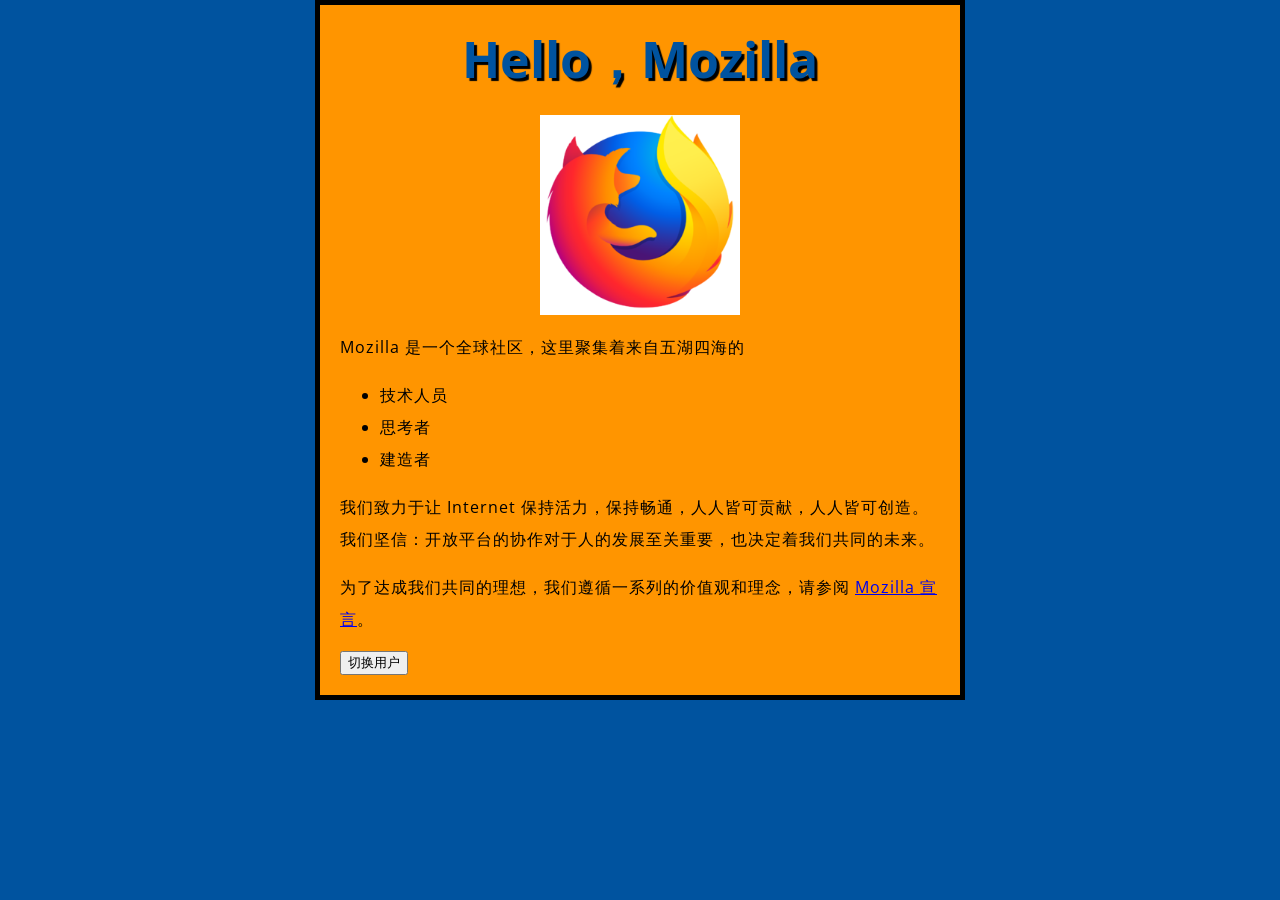
==== index.html @ d7ffe041 "调整目录" ====
<!DOCTYPE html>
<html>
  <head>
    <link href="https://fonts.font.im/css?family=Open+Sans" rel="stylesheet" type="text/css"> 
    <link rel="stylesheet" href="styles/style.css">

    <meta charset="utf-8">
    <title>测试页面</title>
  </head>
  <body>
    <h1>Hello，Mozilla </h1>
    <img src="images/firefox-icon.png" alt="Firefox 标志：一只盘旋在地球上的火狐">
    <p>Mozilla 是一个全球社区，这里聚集着来自五湖四海的</p>
    <ul> 
        <li>技术人员</li>
        <li>思考者</li>
        <li>建造者</li>
    </ul>
    <p>我们致力于让 Internet 保持活力，保持畅通，人人皆可贡献，人人皆可创造。我们坚信：开放平台的协作对于人的发展至关重要，也决定着我们共同的未来。</p>
    <p>为了达成我们共同的理想，我们遵循一系列的价值观和理念，请参阅 <a href="https://www.mozilla.org/zh-CN/about/manifesto/">Mozilla 宣言</a>。</p>

    <button>切换用户</button>

    <!--
      注：我们将 <script> 放在HTML文件的底部附近的原因是浏览器会按照代码在文件中的顺序加载 HTML。
      如果先加载的 JavaScript 期望修改其下方的 HTML，那么它可能由于 HTML 尚未被加载而失效。
      因此，将 JavaScript 代码放在 HTML页面的底部附近通常是最好的策略。
      -->
    <script src="scripts/main.js" defer></script>

  </body>
</html>
---- styles/style.css ----
/* p {
    color: red;
    width: 500px;
    border: 1px solid black;
} */

/* 元素选择器 
所有指定(该)类型的 HTML 元素
*/
/* p, li, h1 {
    color: red;
} */

/* ID 选择器
具有特定 ID 的元素（单一 HTML 页面中，每个 ID 只对应一个元素，一个元素只对应一个 ID）
示例：
#my-id
选择 <p id="my-id"> 或 <a id="my-id">
 */

 /* 类选择器
 具有特定类的元素（单一页面中，一个类可以有多个实例）
 示例：
 .my-class
选择 <p class="my-class"> 和 <a class="my-class">
 */

 /* 属性选择器
 拥有特定属性的元素
 示例：
 img[src]
选择 <img src="myimage.png"> 而不是 <img>
 */

 /* 伪（Pseudo）类选择器
 特定状态下的特定元素（比如鼠标指针悬停）
 示例：
 a:hover
仅在鼠标指针悬停在链接上时选择 <a>。
 */

 /* 更多信息请参阅 选择器 https://developer.mozilla.org/zh-CN/docs/Learn/CSS/Introduction_to_CSS/Selectors */



 html {
    /* px 表示 “像素（pixels）”: 基础字号为 10 像素 */
    font-size: 10px; 
    /* Google fonts 输出的 CSS */
    font-family: 'Open Sans', sans-serif; 
    background-color: #00539F;
}

body {
    /*强制页面永远保持 600 像素宽。*/
    width: 600px;  
    /* 为 margin 或 padding 等属性设置两个值时，
    第一个值代表元素的上方和下方（在这个例子中设置为 0），
    而第二个值代表左边和右边（在这里，auto 是一个特殊的值，意思是水平方向上左右对称）。
    你也可以使用一个，三个或四个值 */
    margin: 0 auto;
    background-color: #FF9500;
    /*
    设置右边，下方，左边的内边距为20像素。
    值以上、右、下、左的顺序排列。顺时针
    */
    padding: 0 20px 20px 20px;
    border: 5px solid black;
}

h1 {
    margin: 0; /*通过设置 margin: 0; 覆盖掉默认样式*/
    padding: 20px 0;
    text-align: center;
    color: #00539F;
    font-size: 50px;
    /*
    第一个值设置水平偏移值 —— 即阴影右移的像素数（负值左移）。
    第二个值设置垂直偏移值 —— 即阴影下移的像素数（负值上移）。
    第三个值设置阴影的模糊半径 —— 值越大产生的阴影越模糊。
    第四个值设置阴影的基色。
    */
    text-shadow: 3px 3px 1px black;
}

img {
    display: block;  /* 为了使图像有外边距，我们必须使用 display: block 给予其块级行为 */
    margin: 0 auto;
    width: 200px;
    height: 200px;
    background-color: #FF9500;
}

p, li {
    font-size: 16px;
    line-height: 2;
    letter-spacing: 1px;
}

/* padding：即内边距，围绕着内容（比如段落）的空间。
border：即边框，紧接着内边距的线。
margin：即外边距，围绕元素外部的空间。 */


/* width ：元素的宽度
background-color ：元素内容和内边距底下的颜色
color ：元素内容（通常是文本）的颜色
text-shadow ：为元素内的文本设置阴影
display ：设置元素的显示模式（暂略） */
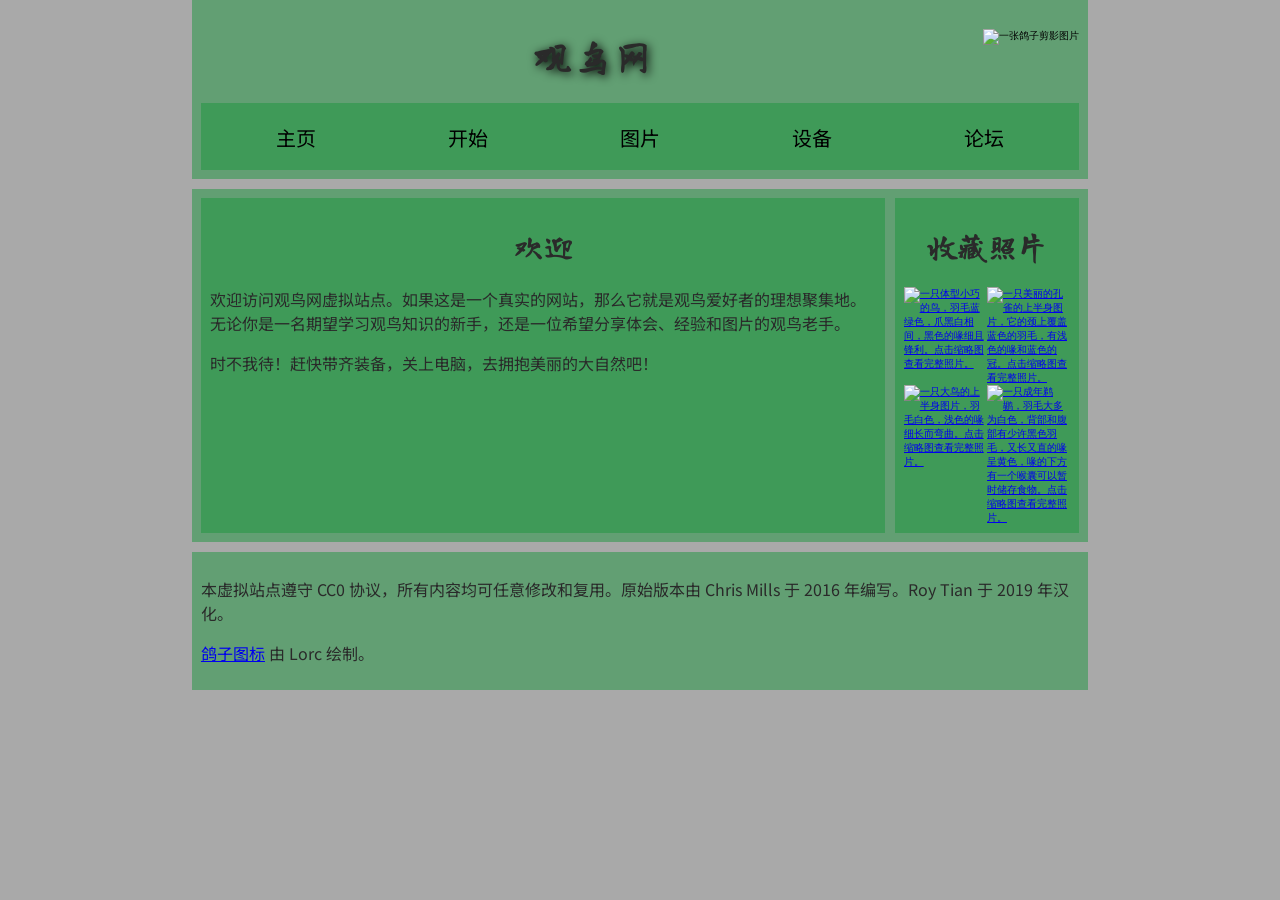
==== commit bb4eb42a: "简单布局网页" ====
--- a/index.html
+++ b/index.html
@@ -1,32 +1,55 @@
 <!DOCTYPE html>
 <html>
   <head>
-    <link href="https://fonts.font.im/css?family=Open+Sans" rel="stylesheet" type="text/css"> 
+    <meta charset="utf-8">
+    <title>观鸟网</title>
+    <link href="https://fonts.googleapis.com/css?family=Long+Cang|Noto+Sans+SC:300" rel="stylesheet">
     <link rel="stylesheet" href="styles/style.css">
 
-    <meta charset="utf-8">
-    <title>测试页面</title>
+    <!--[if lt IE 9]>
+      <script src="https://cdnjs.cloudflare.com/ajax/libs/html5shiv/3.7.3/html5shiv.js"></script>
+    <![endif]-->
   </head>
+
   <body>
-    <h1>Hello，Mozilla </h1>
-    <img src="images/firefox-icon.png" alt="Firefox 标志：一只盘旋在地球上的火狐">
-    <p>Mozilla 是一个全球社区，这里聚集着来自五湖四海的</p>
-    <ul> 
-        <li>技术人员</li>
-        <li>思考者</li>
-        <li>建造者</li>
-    </ul>
-    <p>我们致力于让 Internet 保持活力，保持畅通，人人皆可贡献，人人皆可创造。我们坚信：开放平台的协作对于人的发展至关重要，也决定着我们共同的未来。</p>
-    <p>为了达成我们共同的理想，我们遵循一系列的价值观和理念，请参阅 <a href="https://www.mozilla.org/zh-CN/about/manifesto/">Mozilla 宣言</a>。</p>
 
-    <button>切换用户</button>
+    <header>
+        <h1>观鸟网</h1>
+        <img src="images/dove.png" alt="一张鸽子剪影图片">
 
-    <!--
-      注：我们将 <script> 放在HTML文件的底部附近的原因是浏览器会按照代码在文件中的顺序加载 HTML。
-      如果先加载的 JavaScript 期望修改其下方的 HTML，那么它可能由于 HTML 尚未被加载而失效。
-      因此，将 JavaScript 代码放在 HTML页面的底部附近通常是最好的策略。
-      -->
-    <script src="scripts/main.js" defer></script>
+        <nav>
+            <ul>
+                <li><span>主页</span></li>
+                <li><a href="#">开始</a></li>
+                <li><a href="#">图片</a></li>
+                <li><a href="#">设备</a></li>
+                <li><a href="#">论坛</a></li>
+              </ul>
+        </nav>
+    </header>
 
-  </body>
-</html> +    <main>
+        <article>
+            <h2>欢迎</h2>
+
+            <p>欢迎访问观鸟网虚拟站点。如果这是一个真实的网站，那么它就是观鸟爱好者的理想聚集地。无论你是一名期望学习观鸟知识的新手，还是一位希望分享体会、经验和图片的观鸟老手。</p>
+            <p>时不我待！赶快带齐装备，关上电脑，去拥抱美丽的大自然吧！</p>
+        </article>
+
+        <aside>
+            <h2>收藏照片</h2>
+            
+            <a href="images/favorite-1.jpg"><img src="images/favorite-1_th.jpg" alt="一只体型小巧的鸟，羽毛蓝绿色，爪黑白相间，黑色的喙细且锋利。点击缩略图查看完整照片。"></a>
+            <a href="images/favorite-2.jpg"><img src="images/favorite-2_th.jpg" alt="一只美丽的孔雀的上半身图片，它的颈上覆盖蓝色的羽毛，有浅色的喙和蓝色的冠。点击缩略图查看完整照片。"></a>
+            <a href="images/favorite-3.jpg"><img src="images/favorite-3_th.jpg" alt="一只大鸟的上半身图片，羽毛白色，浅色的喙细长而弯曲。点击缩略图查看完整照片。"></a>
+            <a href="images/favorite-4.jpg"><img src="images/favorite-4_th.jpg" alt="一只成年鹈鹕，羽毛大多为白色，背部和腹部有少许黑色羽毛，又长又直的喙呈黄色，喙的下方有一个喉囊可以暂时储存食物。点击缩略图查看完整照片。"></a>
+        </aside>
+    </main>
+    
+    <footer>
+        <p>本虚拟站点遵守 CC0 协议，所有内容均可任意修改和复用。原始版本由 Chris Mills 于 2016 年编写。Roy Tian 于 2019 年汉化。</p>
+        <p><a href="http://game-icons.net/lorc/originals/dove.html">鸽子图标</a> 由 Lorc 绘制。</p>
+    </footer>
+
+</body>
+</html>
--- a/styles/style.css
+++ b/styles/style.css
@@ -1,109 +1,132 @@
-/* p {
-    color: red;
-    width: 500px;
-    border: 1px solid black;
-} */
-
-/* 元素选择器 
-所有指定(该)类型的 HTML 元素
-*/
-/* p, li, h1 {
-    color: red;
-} */
-
-/* ID 选择器
-具有特定 ID 的元素（单一 HTML 页面中，每个 ID 只对应一个元素，一个元素只对应一个 ID）
-示例：
-#my-id
-选择 <p id="my-id"> 或 <a id="my-id">
- */
-
- /* 类选择器
- 具有特定类的元素（单一页面中，一个类可以有多个实例）
- 示例：
- .my-class
-选择 <p class="my-class"> 和 <a class="my-class">
- */
-
- /* 属性选择器
- 拥有特定属性的元素
- 示例：
- img[src]
-选择 <img src="myimage.png"> 而不是 <img>
- */
-
- /* 伪（Pseudo）类选择器
- 特定状态下的特定元素（比如鼠标指针悬停）
- 示例：
- a:hover
-仅在鼠标指针悬停在链接上时选择 <a>。
- */
-
- /* 更多信息请参阅 选择器 https://developer.mozilla.org/zh-CN/docs/Learn/CSS/Introduction_to_CSS/Selectors */
-
-
-
- html {
-    /* px 表示 “像素（pixels）”: 基础字号为 10 像素 */
-    font-size: 10px; 
-    /* Google fonts 输出的 CSS */
-    font-family: 'Open Sans', sans-serif; 
-    background-color: #00539F;
-}
-
-body {
-    /*强制页面永远保持 600 像素宽。*/
-    width: 600px;  
-    /* 为 margin 或 padding 等属性设置两个值时，
-    第一个值代表元素的上方和下方（在这个例子中设置为 0），
-    而第二个值代表左边和右边（在这里，auto 是一个特殊的值，意思是水平方向上左右对称）。
-    你也可以使用一个，三个或四个值 */
-    margin: 0 auto;
-    background-color: #FF9500;
-    /*
-    设置右边，下方，左边的内边距为20像素。
-    值以上、右、下、左的顺序排列。顺时针
-    */
-    padding: 0 20px 20px 20px;
-    border: 5px solid black;
-}
-
-h1 {
-    margin: 0; /*通过设置 margin: 0; 覆盖掉默认样式*/
-    padding: 20px 0;
-    text-align: center;
-    color: #00539F;
-    font-size: 50px;
-    /*
-    第一个值设置水平偏移值 —— 即阴影右移的像素数（负值左移）。
-    第二个值设置垂直偏移值 —— 即阴影下移的像素数（负值上移）。
-    第三个值设置阴影的模糊半径 —— 值越大产生的阴影越模糊。
-    第四个值设置阴影的基色。
-    */
-    text-shadow: 3px 3px 1px black;
-}
-
-img {
-    display: block;  /* 为了使图像有外边距，我们必须使用 display: block 给予其块级行为 */
-    margin: 0 auto;
-    width: 200px;
-    height: 200px;
-    background-color: #FF9500;
-}
-
-p, li {
-    font-size: 16px;
-    line-height: 2;
-    letter-spacing: 1px;
-}
-
-/* padding：即内边距，围绕着内容（比如段落）的空间。
-border：即边框，紧接着内边距的线。
-margin：即外边距，围绕元素外部的空间。 */
-
-
-/* width ：元素的宽度
-background-color ：元素内容和内边距底下的颜色
-color ：元素内容（通常是文本）的颜色
-text-shadow ：为元素内的文本设置阴影
-display ：设置元素的显示模式（暂略） */+/* || 一般设置 */
+
+html, body {
+  margin: 0;
+  padding: 0;
+}
+
+html {
+  font-size: 10px;
+  background-color: #a9a9a9;
+}
+
+body {
+  width: 70%;
+  min-width: 800px;
+  margin: 0 auto;
+}
+
+/* || 排版 */
+
+h1, h2, h3 {
+  font-family: 'Long Cang', cursive;
+  color: #2a2a2a;
+}
+
+p, input, li {
+  font-family: 'Noto Sans SC', sans-serif;
+  color: #2a2a2a;
+}
+
+h1 {
+  font-size: 4rem;
+  text-align: center;
+  text-shadow: 2px 2px 10px black;
+}
+
+h2 {
+  font-size: 3rem;
+  text-align: center;
+}
+
+h3 {
+  font-size: 2.2rem;
+}
+
+p, li {
+  font-size: 1.6rem;
+  line-height: 1.5;
+}
+
+/* || 标题布局 */
+
+header {
+  margin-bottom: 10px;
+  display: flex;
+  flex-flow: row wrap;
+}
+
+main, header, nav, article, aside, footer, section {
+  background-color: rgba(29, 149, 63, 0.5);
+  padding: 1%;
+}
+
+h1 {
+  flex: 5;
+  text-transform: uppercase;
+}
+
+header img {
+  display: block;
+  height: 60px;
+  padding-top: 20.15px;
+}
+
+nav {
+  height: 50px;
+  flex: 100%;
+  display: flex;
+}
+
+nav ul {
+  padding: 0;
+  list-style-type: none;
+  flex: 2;
+  display: flex;
+}
+
+nav li {
+  display: inline;
+  text-align: center;
+  flex: 1;
+}
+
+nav a, nav span {
+  display: inline-block;
+  font-size: 2rem;
+  height: 3rem;
+  line-height: 1.7;
+  text-transform: uppercase;
+  text-decoration: none;
+  color: black;
+}
+
+/* || 主体布局 */
+
+main {
+  display: flex;
+}
+
+article, section {
+  flex: 4;
+}
+
+aside {
+  flex: 1;
+  margin-left: 10px;
+  padding: 1%;
+}
+
+aside a {
+  display: block;
+  float: left;
+  width: 50%;
+}
+
+aside img {
+  max-width: 100%;
+}
+
+footer {
+  margin-top: 10px;
+}
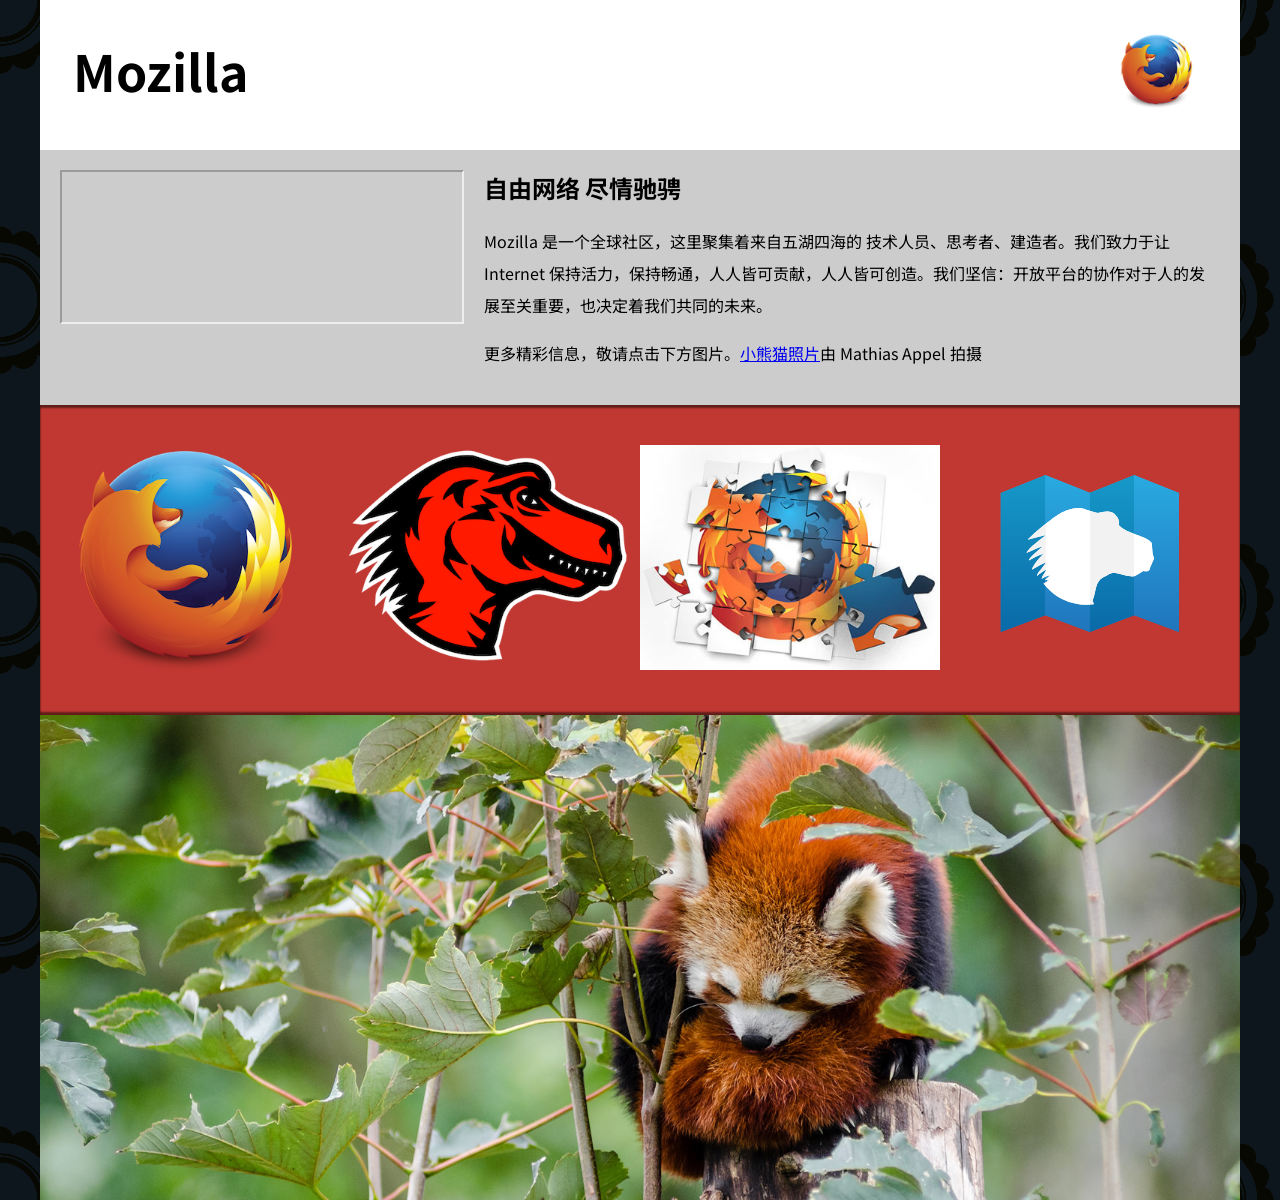
==== commit df0a31b6: "Mozilla醒目页面" ====
--- a/index.html
+++ b/index.html
@@ -1,55 +1,74 @@
 <!DOCTYPE html>
-<html>
+<html lang="zh-Hans">
   <head>
     <meta charset="utf-8">
-    <title>观鸟网</title>
-    <link href="https://fonts.googleapis.com/css?family=Long+Cang|Noto+Sans+SC:300" rel="stylesheet">
-    <link rel="stylesheet" href="styles/style.css">
+    <meta name="viewport" content="width=device-width">
+    <title>Mozilla 宣传主页</title>
+    <link href="https://fonts.googleapis.com/css?family=Noto+Sans+SC:400,700" rel="stylesheet">
+    <link href="style.css" rel="stylesheet">
+  </head>
+  <body>
+    <header>
+      <h1>Mozilla</h1>
+      <!-- 插入 <img> 元素，链接至较小的 Firefox 标志。 -->
+      <img src="originals/firefox_logo-only_RGB120.png" alt="较小的 Firefox 标志">
 
-    <!--[if lt IE 9]>
-      <script src="https://cdnjs.cloudflare.com/ajax/libs/html5shiv/3.7.3/html5shiv.js"></script>
-    <![endif]-->
-  </head>
-
-  <body>
-
-    <header>
-        <h1>观鸟网</h1>
-        <img src="images/dove.png" alt="一张鸽子剪影图片">
-
-        <nav>
-            <ul>
-                <li><span>主页</span></li>
-                <li><a href="#">开始</a></li>
-                <li><a href="#">图片</a></li>
-                <li><a href="#">设备</a></li>
-                <li><a href="#">论坛</a></li>
-              </ul>
-        </nav>
     </header>
 
     <main>
-        <article>
-            <h2>欢迎</h2>
+      <article>
+        <!-- 插入来自 Bilibili 的 <iframe> 元素 -->
+        <iframe src="https://www.bilibili.com/video/BV1rs411d7hC?p=2" width="400">
+        </iframe>
 
-            <p>欢迎访问观鸟网虚拟站点。如果这是一个真实的网站，那么它就是观鸟爱好者的理想聚集地。无论你是一名期望学习观鸟知识的新手，还是一位希望分享体会、经验和图片的观鸟老手。</p>
-            <p>时不我待！赶快带齐装备，关上电脑，去拥抱美丽的大自然吧！</p>
-        </article>
+        <h2>自由网络 尽情驰骋</h2>
 
-        <aside>
-            <h2>收藏照片</h2>
-            
-            <a href="images/favorite-1.jpg"><img src="images/favorite-1_th.jpg" alt="一只体型小巧的鸟，羽毛蓝绿色，爪黑白相间，黑色的喙细且锋利。点击缩略图查看完整照片。"></a>
-            <a href="images/favorite-2.jpg"><img src="images/favorite-2_th.jpg" alt="一只美丽的孔雀的上半身图片，它的颈上覆盖蓝色的羽毛，有浅色的喙和蓝色的冠。点击缩略图查看完整照片。"></a>
-            <a href="images/favorite-3.jpg"><img src="images/favorite-3_th.jpg" alt="一只大鸟的上半身图片，羽毛白色，浅色的喙细长而弯曲。点击缩略图查看完整照片。"></a>
-            <a href="images/favorite-4.jpg"><img src="images/favorite-4_th.jpg" alt="一只成年鹈鹕，羽毛大多为白色，背部和腹部有少许黑色羽毛，又长又直的喙呈黄色，喙的下方有一个喉囊可以暂时储存食物。点击缩略图查看完整照片。"></a>
-        </aside>
+        <p>Mozilla 是一个全球社区，这里聚集着来自五湖四海的 技术人员、思考者、建造者。我们致力于让 Internet 保持活力，保持畅通，人人皆可贡献，人人皆可创造。我们坚信：开放平台的协作对于人的发展至关重要，也决定着我们共同的未来。</p>
+
+        <p>更多精彩信息，敬请点击下方图片。<a href="https://www.flickr.com/photos/mathiasappel/21675551065/">小熊猫照片</a>由 Mathias Appel 拍摄</p>
+      </article>
+
+      <div class="further-info">
+        <!-- 插入包含 srcsets 和 sizes 属性的图像 -->
+        <a href="https://www.mozilla.org/zh-CN/firefox/new/">
+            <img srcset="originals/firefox_logo-only_RGB120.png 120w, 
+                         originals/firefox_logo-only_RGB400.png 400w" 
+                 sizes="(max-width: 480px) 80px, 
+                        400px"
+                 src="originals/firefox_logo-only_RGB400.png" 
+                 alt="www.mozilla.org/zh-CN/firefox/new link picture">
+        </a>
+        <a href="https://www.mozilla.org/">
+            <img srcset="originals/mozilla-dinosaur-head120.png 120w, 
+                         originals/mozilla-dinosaur-head400.png 400w" 
+                 sizes="(max-width: 480px) 80px, 
+                        400px"
+                 src="originals/mozilla-dinosaur-head400.png" 
+                 alt="www.mozilla.org link picture">
+        </a>
+        <a href="https://addons.mozilla.org/">
+          <img srcset="originals/firefox-addons120.jpg 120w, 
+                       originals/firefox-addons.jpg 400w" 
+               sizes="(max-width: 480px) 80px, 
+                     400px"
+               src="originals/firefox-addons.jpg" 
+               alt="addons.mozilla.org link picture">
+        </a>
+        <a href="https://developer.mozilla.org/zh-CN/">
+          <img src="images/mdn.svg" alt="developer.mozilla.org/zh-CN link picture">
+        </a>
+        <div class="clearfix"></div>
+      </div>
+
+      <div class="red-panda">
+        <!-- 插入照片元素 -->
+        <picture>
+            <source media="(max-width: 600px)" srcset="originals/red-panda-avator600.png">
+            <source media="(min-width: 601px)" srcset="originals/red-panda.jpg">
+            <img src="originals/red-panda.jpg" alt="Chris standing up holding his daughter Elva">
+          </picture>
+      </div>
+
     </main>
-    
-    <footer>
-        <p>本虚拟站点遵守 CC0 协议，所有内容均可任意修改和复用。原始版本由 Chris Mills 于 2016 年编写。Roy Tian 于 2019 年汉化。</p>
-        <p><a href="http://game-icons.net/lorc/originals/dove.html">鸽子图标</a> 由 Lorc 绘制。</p>
-    </footer>
-
-</body>
-</html>
+  </body>
+</html>
--- a/style.css
+++ b/style.css
@@ -0,0 +1,74 @@
+/* header、body 设置 */
+html {
+    font-family: 'Noto Sans SC', sans-serif;
+    background: url(images/pattern.png);
+  }
+  body {
+    width: 100%;
+    max-width: 1200px;
+    margin: 0 auto;
+    background-color: white;
+    position: relative;
+  }
+  
+  /* 标题样式 */
+  header {
+    height: 150px;
+  }
+  header img {
+    width: 100px;
+    position: absolute;
+    right: 32.5px;
+    top: 32.5px;
+  }
+  h1 {
+    font-size: 50px;
+    line-height: 140px;
+    margin: 0 0 0 32.5px;
+  }
+  
+  /* 主体区段和视频样式 */
+  main {
+    background: #ccc;
+  }
+  article {
+    padding: 20px;
+  }
+  h2 {
+    margin-top: 0;
+  }
+  p {
+    line-height: 2;
+  }
+  iframe {
+    float: left;
+    margin: 0 20px 20px 0;
+  
+    max-width: 100%;
+  }
+  
+  /* 更多信息链接 */
+  .further-info {
+    clear: left;
+    padding: 40px 0;
+    background: #c13832;
+    box-shadow: inset 0 3px 2px rgba(0,0,0,0.5),
+                inset 0 -3px 2px rgba(0,0,0,0.5);
+  }
+  .further-info a {
+    width: 25%;
+    display: block;
+    float: left;
+  }
+  .further-info img {
+    max-width: 100%;
+  }
+  .clearfix {
+    clear: both;
+  }
+  
+  /* 小熊猫图片 */
+  .red-panda img {
+    display: block;
+    max-width: 100%;
+  }
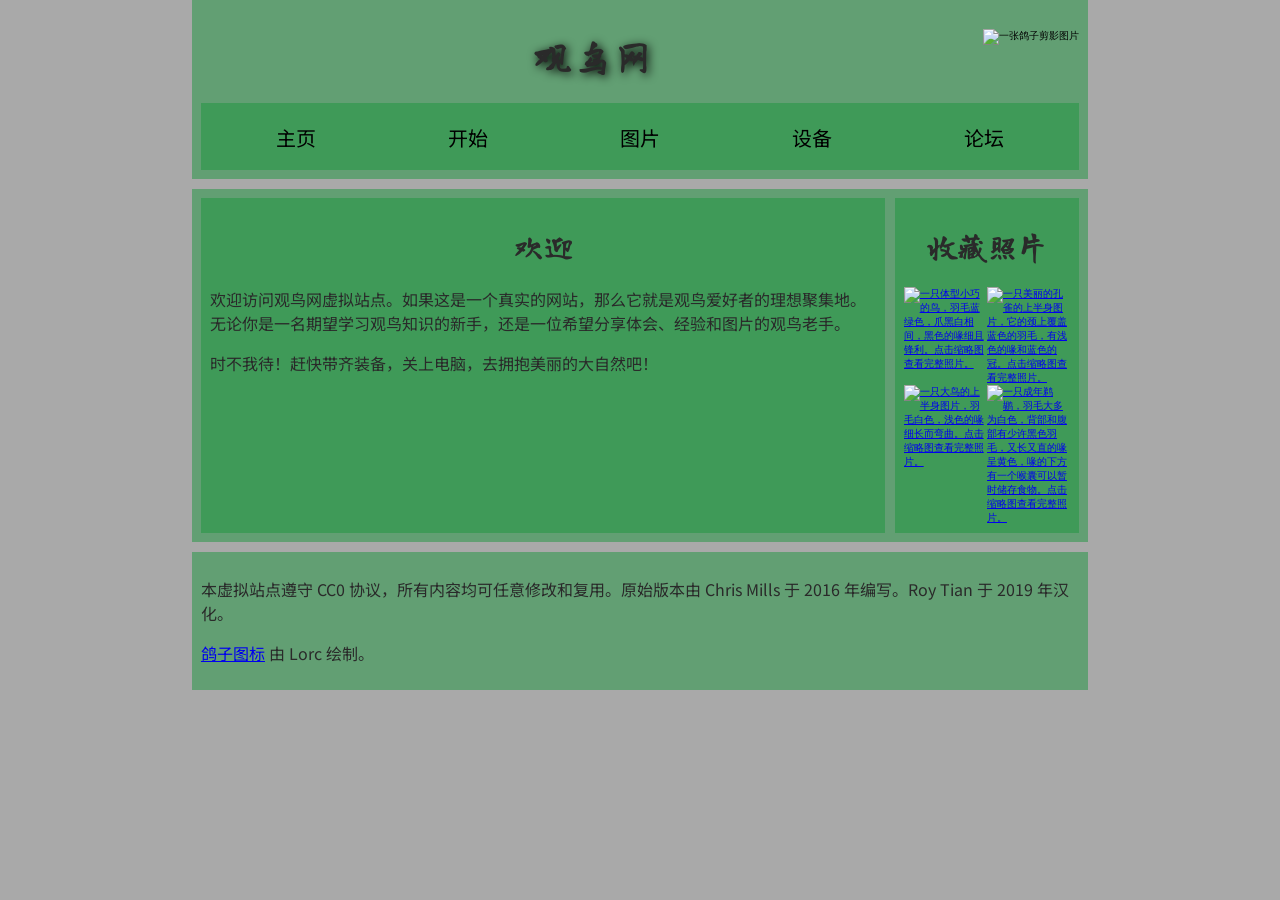
==== commit 2ab88c2f: "Revert "Mozilla醒目页面" This reverts commit df0a31b6a2de27441a01eb403b7f14cfea2caaff." ====
--- a/index.html
+++ b/index.html
@@ -1,74 +1,55 @@
 <!DOCTYPE html>
-<html lang="zh-Hans">
+<html>
   <head>
     <meta charset="utf-8">
-    <meta name="viewport" content="width=device-width">
-    <title>Mozilla 宣传主页</title>
-    <link href="https://fonts.googleapis.com/css?family=Noto+Sans+SC:400,700" rel="stylesheet">
-    <link href="style.css" rel="stylesheet">
+    <title>观鸟网</title>
+    <link href="https://fonts.googleapis.com/css?family=Long+Cang|Noto+Sans+SC:300" rel="stylesheet">
+    <link rel="stylesheet" href="styles/style.css">
+
+    <!--[if lt IE 9]>
+      <script src="https://cdnjs.cloudflare.com/ajax/libs/html5shiv/3.7.3/html5shiv.js"></script>
+    <![endif]-->
   </head>
+
   <body>
+
     <header>
-      <h1>Mozilla</h1>
-      <!-- 插入 <img> 元素，链接至较小的 Firefox 标志。 -->
-      <img src="originals/firefox_logo-only_RGB120.png" alt="较小的 Firefox 标志">
+        <h1>观鸟网</h1>
+        <img src="images/dove.png" alt="一张鸽子剪影图片">
 
+        <nav>
+            <ul>
+                <li><span>主页</span></li>
+                <li><a href="#">开始</a></li>
+                <li><a href="#">图片</a></li>
+                <li><a href="#">设备</a></li>
+                <li><a href="#">论坛</a></li>
+              </ul>
+        </nav>
     </header>
 
     <main>
-      <article>
-        <!-- 插入来自 Bilibili 的 <iframe> 元素 -->
-        <iframe src="https://www.bilibili.com/video/BV1rs411d7hC?p=2" width="400">
-        </iframe>
+        <article>
+            <h2>欢迎</h2>
 
-        <h2>自由网络 尽情驰骋</h2>
+            <p>欢迎访问观鸟网虚拟站点。如果这是一个真实的网站，那么它就是观鸟爱好者的理想聚集地。无论你是一名期望学习观鸟知识的新手，还是一位希望分享体会、经验和图片的观鸟老手。</p>
+            <p>时不我待！赶快带齐装备，关上电脑，去拥抱美丽的大自然吧！</p>
+        </article>
 
-        <p>Mozilla 是一个全球社区，这里聚集着来自五湖四海的 技术人员、思考者、建造者。我们致力于让 Internet 保持活力，保持畅通，人人皆可贡献，人人皆可创造。我们坚信：开放平台的协作对于人的发展至关重要，也决定着我们共同的未来。</p>
+        <aside>
+            <h2>收藏照片</h2>
+            
+            <a href="images/favorite-1.jpg"><img src="images/favorite-1_th.jpg" alt="一只体型小巧的鸟，羽毛蓝绿色，爪黑白相间，黑色的喙细且锋利。点击缩略图查看完整照片。"></a>
+            <a href="images/favorite-2.jpg"><img src="images/favorite-2_th.jpg" alt="一只美丽的孔雀的上半身图片，它的颈上覆盖蓝色的羽毛，有浅色的喙和蓝色的冠。点击缩略图查看完整照片。"></a>
+            <a href="images/favorite-3.jpg"><img src="images/favorite-3_th.jpg" alt="一只大鸟的上半身图片，羽毛白色，浅色的喙细长而弯曲。点击缩略图查看完整照片。"></a>
+            <a href="images/favorite-4.jpg"><img src="images/favorite-4_th.jpg" alt="一只成年鹈鹕，羽毛大多为白色，背部和腹部有少许黑色羽毛，又长又直的喙呈黄色，喙的下方有一个喉囊可以暂时储存食物。点击缩略图查看完整照片。"></a>
+        </aside>
+    </main>
+    
+    <footer>
+        <p>本虚拟站点遵守 CC0 协议，所有内容均可任意修改和复用。原始版本由 Chris Mills 于 2016 年编写。Roy Tian 于 2019 年汉化。</p>
+        <p><a href="http://game-icons.net/lorc/originals/dove.html">鸽子图标</a> 由 Lorc 绘制。</p>
+    </footer>
 
-        <p>更多精彩信息，敬请点击下方图片。<a href="https://www.flickr.com/photos/mathiasappel/21675551065/">小熊猫照片</a>由 Mathias Appel 拍摄</p>
-      </article>
-
-      <div class="further-info">
-        <!-- 插入包含 srcsets 和 sizes 属性的图像 -->
-        <a href="https://www.mozilla.org/zh-CN/firefox/new/">
-            <img srcset="originals/firefox_logo-only_RGB120.png 120w, 
-                         originals/firefox_logo-only_RGB400.png 400w" 
-                 sizes="(max-width: 480px) 80px, 
-                        400px"
-                 src="originals/firefox_logo-only_RGB400.png" 
-                 alt="www.mozilla.org/zh-CN/firefox/new link picture">
-        </a>
-        <a href="https://www.mozilla.org/">
-            <img srcset="originals/mozilla-dinosaur-head120.png 120w, 
-                         originals/mozilla-dinosaur-head400.png 400w" 
-                 sizes="(max-width: 480px) 80px, 
-                        400px"
-                 src="originals/mozilla-dinosaur-head400.png" 
-                 alt="www.mozilla.org link picture">
-        </a>
-        <a href="https://addons.mozilla.org/">
-          <img srcset="originals/firefox-addons120.jpg 120w, 
-                       originals/firefox-addons.jpg 400w" 
-               sizes="(max-width: 480px) 80px, 
-                     400px"
-               src="originals/firefox-addons.jpg" 
-               alt="addons.mozilla.org link picture">
-        </a>
-        <a href="https://developer.mozilla.org/zh-CN/">
-          <img src="images/mdn.svg" alt="developer.mozilla.org/zh-CN link picture">
-        </a>
-        <div class="clearfix"></div>
-      </div>
-
-      <div class="red-panda">
-        <!-- 插入照片元素 -->
-        <picture>
-            <source media="(max-width: 600px)" srcset="originals/red-panda-avator600.png">
-            <source media="(min-width: 601px)" srcset="originals/red-panda.jpg">
-            <img src="originals/red-panda.jpg" alt="Chris standing up holding his daughter Elva">
-          </picture>
-      </div>
-
-    </main>
-  </body>
-</html>+</body>
+</html>
--- a/styles/style.css
+++ b/styles/style.css
@@ -0,0 +1,132 @@
+/* || 一般设置 */
+
+html, body {
+  margin: 0;
+  padding: 0;
+}
+
+html {
+  font-size: 10px;
+  background-color: #a9a9a9;
+}
+
+body {
+  width: 70%;
+  min-width: 800px;
+  margin: 0 auto;
+}
+
+/* || 排版 */
+
+h1, h2, h3 {
+  font-family: 'Long Cang', cursive;
+  color: #2a2a2a;
+}
+
+p, input, li {
+  font-family: 'Noto Sans SC', sans-serif;
+  color: #2a2a2a;
+}
+
+h1 {
+  font-size: 4rem;
+  text-align: center;
+  text-shadow: 2px 2px 10px black;
+}
+
+h2 {
+  font-size: 3rem;
+  text-align: center;
+}
+
+h3 {
+  font-size: 2.2rem;
+}
+
+p, li {
+  font-size: 1.6rem;
+  line-height: 1.5;
+}
+
+/* || 标题布局 */
+
+header {
+  margin-bottom: 10px;
+  display: flex;
+  flex-flow: row wrap;
+}
+
+main, header, nav, article, aside, footer, section {
+  background-color: rgba(29, 149, 63, 0.5);
+  padding: 1%;
+}
+
+h1 {
+  flex: 5;
+  text-transform: uppercase;
+}
+
+header img {
+  display: block;
+  height: 60px;
+  padding-top: 20.15px;
+}
+
+nav {
+  height: 50px;
+  flex: 100%;
+  display: flex;
+}
+
+nav ul {
+  padding: 0;
+  list-style-type: none;
+  flex: 2;
+  display: flex;
+}
+
+nav li {
+  display: inline;
+  text-align: center;
+  flex: 1;
+}
+
+nav a, nav span {
+  display: inline-block;
+  font-size: 2rem;
+  height: 3rem;
+  line-height: 1.7;
+  text-transform: uppercase;
+  text-decoration: none;
+  color: black;
+}
+
+/* || 主体布局 */
+
+main {
+  display: flex;
+}
+
+article, section {
+  flex: 4;
+}
+
+aside {
+  flex: 1;
+  margin-left: 10px;
+  padding: 1%;
+}
+
+aside a {
+  display: block;
+  float: left;
+  width: 50%;
+}
+
+aside img {
+  max-width: 100%;
+}
+
+footer {
+  margin-top: 10px;
+}
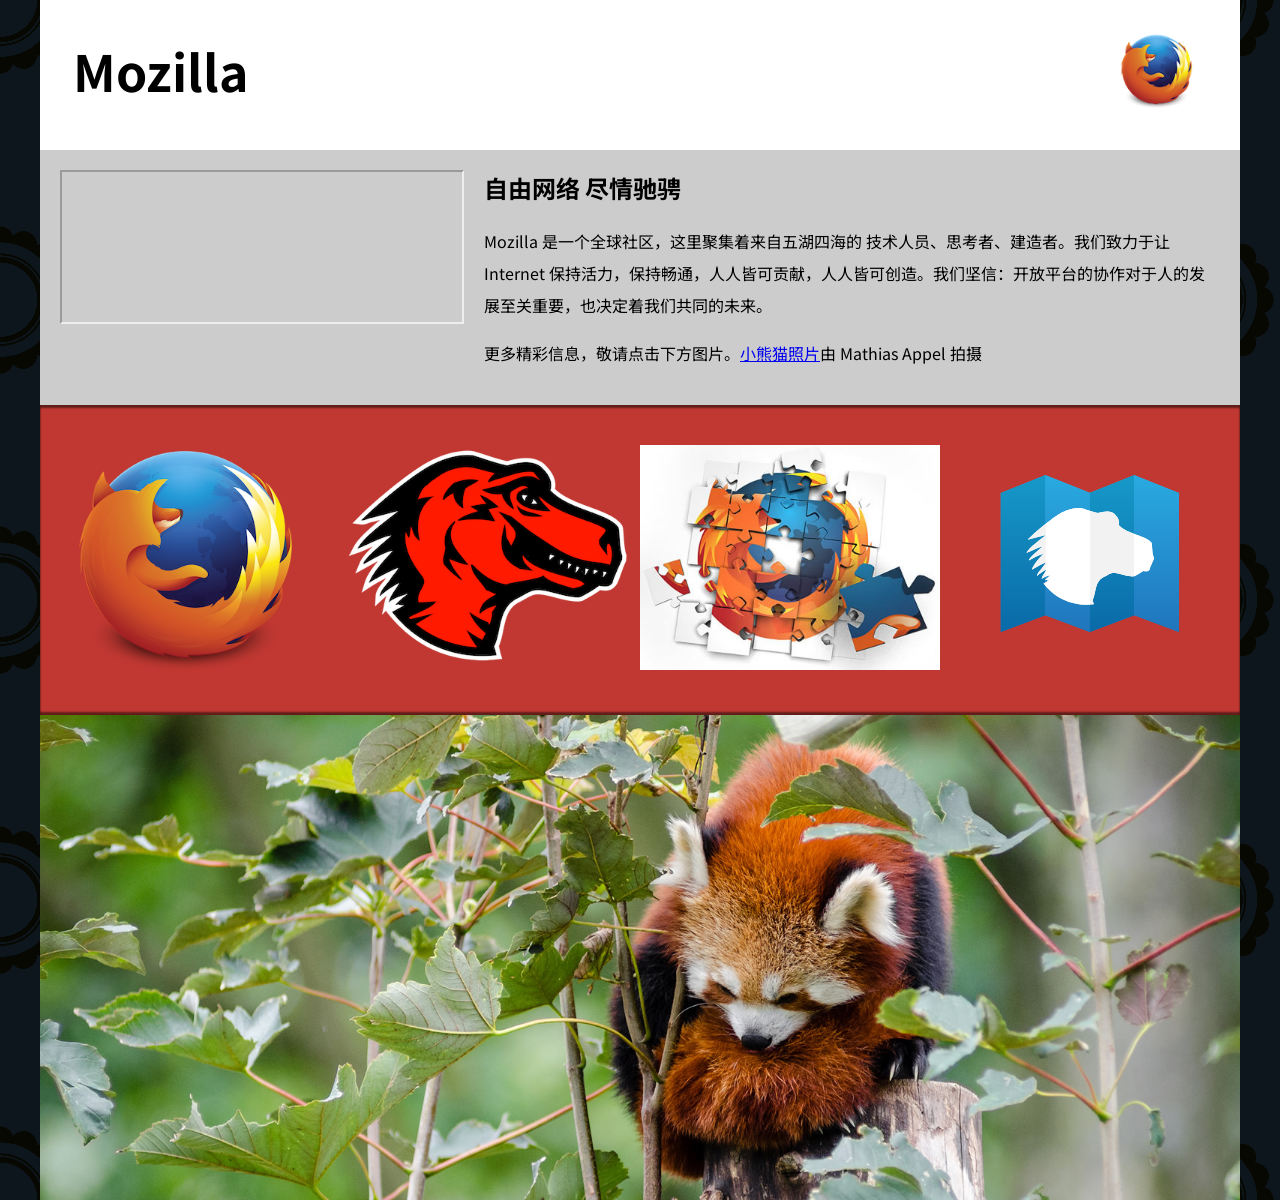
==== commit 95a9ae2f: "Mozilla醒目页面" ====
--- a/index.html
+++ b/index.html
@@ -1,55 +1,74 @@
 <!DOCTYPE html>
-<html>
+<html lang="zh-Hans">
   <head>
     <meta charset="utf-8">
-    <title>观鸟网</title>
-    <link href="https://fonts.googleapis.com/css?family=Long+Cang|Noto+Sans+SC:300" rel="stylesheet">
-    <link rel="stylesheet" href="styles/style.css">
+    <meta name="viewport" content="width=device-width">
+    <title>Mozilla 宣传主页</title>
+    <link href="https://fonts.googleapis.com/css?family=Noto+Sans+SC:400,700" rel="stylesheet">
+    <link href="style.css" rel="stylesheet">
+  </head>
+  <body>
+    <header>
+      <h1>Mozilla</h1>
+      <!-- 插入 <img> 元素，链接至较小的 Firefox 标志。 -->
+      <img src="originals/firefox_logo-only_RGB120.png" alt="较小的 Firefox 标志">
 
-    <!--[if lt IE 9]>
-      <script src="https://cdnjs.cloudflare.com/ajax/libs/html5shiv/3.7.3/html5shiv.js"></script>
-    <![endif]-->
-  </head>
-
-  <body>
-
-    <header>
-        <h1>观鸟网</h1>
-        <img src="images/dove.png" alt="一张鸽子剪影图片">
-
-        <nav>
-            <ul>
-                <li><span>主页</span></li>
-                <li><a href="#">开始</a></li>
-                <li><a href="#">图片</a></li>
-                <li><a href="#">设备</a></li>
-                <li><a href="#">论坛</a></li>
-              </ul>
-        </nav>
     </header>
 
     <main>
-        <article>
-            <h2>欢迎</h2>
+      <article>
+        <!-- 插入来自 Bilibili 的 <iframe> 元素 -->
+        <iframe src="https://www.bilibili.com/video/BV1rs411d7hC?p=2" width="400">
+        </iframe>
 
-            <p>欢迎访问观鸟网虚拟站点。如果这是一个真实的网站，那么它就是观鸟爱好者的理想聚集地。无论你是一名期望学习观鸟知识的新手，还是一位希望分享体会、经验和图片的观鸟老手。</p>
-            <p>时不我待！赶快带齐装备，关上电脑，去拥抱美丽的大自然吧！</p>
-        </article>
+        <h2>自由网络 尽情驰骋</h2>
 
-        <aside>
-            <h2>收藏照片</h2>
-            
-            <a href="images/favorite-1.jpg"><img src="images/favorite-1_th.jpg" alt="一只体型小巧的鸟，羽毛蓝绿色，爪黑白相间，黑色的喙细且锋利。点击缩略图查看完整照片。"></a>
-            <a href="images/favorite-2.jpg"><img src="images/favorite-2_th.jpg" alt="一只美丽的孔雀的上半身图片，它的颈上覆盖蓝色的羽毛，有浅色的喙和蓝色的冠。点击缩略图查看完整照片。"></a>
-            <a href="images/favorite-3.jpg"><img src="images/favorite-3_th.jpg" alt="一只大鸟的上半身图片，羽毛白色，浅色的喙细长而弯曲。点击缩略图查看完整照片。"></a>
-            <a href="images/favorite-4.jpg"><img src="images/favorite-4_th.jpg" alt="一只成年鹈鹕，羽毛大多为白色，背部和腹部有少许黑色羽毛，又长又直的喙呈黄色，喙的下方有一个喉囊可以暂时储存食物。点击缩略图查看完整照片。"></a>
-        </aside>
+        <p>Mozilla 是一个全球社区，这里聚集着来自五湖四海的 技术人员、思考者、建造者。我们致力于让 Internet 保持活力，保持畅通，人人皆可贡献，人人皆可创造。我们坚信：开放平台的协作对于人的发展至关重要，也决定着我们共同的未来。</p>
+
+        <p>更多精彩信息，敬请点击下方图片。<a href="https://www.flickr.com/photos/mathiasappel/21675551065/">小熊猫照片</a>由 Mathias Appel 拍摄</p>
+      </article>
+
+      <div class="further-info">
+        <!-- 插入包含 srcsets 和 sizes 属性的图像 -->
+        <a href="https://www.mozilla.org/zh-CN/firefox/new/">
+            <img srcset="originals/firefox_logo-only_RGB120.png 120w, 
+                         originals/firefox_logo-only_RGB400.png 400w" 
+                 sizes="(max-width: 480px) 80px, 
+                        400px"
+                 src="originals/firefox_logo-only_RGB400.png" 
+                 alt="www.mozilla.org/zh-CN/firefox/new link picture">
+        </a>
+        <a href="https://www.mozilla.org/">
+            <img srcset="originals/mozilla-dinosaur-head120.png 120w, 
+                         originals/mozilla-dinosaur-head400.png 400w" 
+                 sizes="(max-width: 480px) 80px, 
+                        400px"
+                 src="originals/mozilla-dinosaur-head400.png" 
+                 alt="www.mozilla.org link picture">
+        </a>
+        <a href="https://addons.mozilla.org/">
+          <img srcset="originals/firefox-addons120.jpg 120w, 
+                       originals/firefox-addons.jpg 400w" 
+               sizes="(max-width: 480px) 80px, 
+                     400px"
+               src="originals/firefox-addons.jpg" 
+               alt="addons.mozilla.org link picture">
+        </a>
+        <a href="https://developer.mozilla.org/zh-CN/">
+          <img src="images/mdn.svg" alt="developer.mozilla.org/zh-CN link picture">
+        </a>
+        <div class="clearfix"></div>
+      </div>
+
+      <div class="red-panda">
+        <!-- 插入照片元素 -->
+        <picture>
+            <source media="(max-width: 600px)" srcset="originals/red-panda-avator600.png">
+            <source media="(min-width: 601px)" srcset="originals/red-panda.jpg">
+            <img src="originals/red-panda.jpg" alt="Chris standing up holding his daughter Elva">
+          </picture>
+      </div>
+
     </main>
-    
-    <footer>
-        <p>本虚拟站点遵守 CC0 协议，所有内容均可任意修改和复用。原始版本由 Chris Mills 于 2016 年编写。Roy Tian 于 2019 年汉化。</p>
-        <p><a href="http://game-icons.net/lorc/originals/dove.html">鸽子图标</a> 由 Lorc 绘制。</p>
-    </footer>
-
-</body>
-</html>
+  </body>
+</html>
--- a/style.css
+++ b/style.css
@@ -0,0 +1,74 @@
+/* header、body 设置 */
+html {
+    font-family: 'Noto Sans SC', sans-serif;
+    background: url(images/pattern.png);
+  }
+  body {
+    width: 100%;
+    max-width: 1200px;
+    margin: 0 auto;
+    background-color: white;
+    position: relative;
+  }
+  
+  /* 标题样式 */
+  header {
+    height: 150px;
+  }
+  header img {
+    width: 100px;
+    position: absolute;
+    right: 32.5px;
+    top: 32.5px;
+  }
+  h1 {
+    font-size: 50px;
+    line-height: 140px;
+    margin: 0 0 0 32.5px;
+  }
+  
+  /* 主体区段和视频样式 */
+  main {
+    background: #ccc;
+  }
+  article {
+    padding: 20px;
+  }
+  h2 {
+    margin-top: 0;
+  }
+  p {
+    line-height: 2;
+  }
+  iframe {
+    float: left;
+    margin: 0 20px 20px 0;
+  
+    max-width: 100%;
+  }
+  
+  /* 更多信息链接 */
+  .further-info {
+    clear: left;
+    padding: 40px 0;
+    background: #c13832;
+    box-shadow: inset 0 3px 2px rgba(0,0,0,0.5),
+                inset 0 -3px 2px rgba(0,0,0,0.5);
+  }
+  .further-info a {
+    width: 25%;
+    display: block;
+    float: left;
+  }
+  .further-info img {
+    max-width: 100%;
+  }
+  .clearfix {
+    clear: both;
+  }
+  
+  /* 小熊猫图片 */
+  .red-panda img {
+    display: block;
+    max-width: 100%;
+  }
